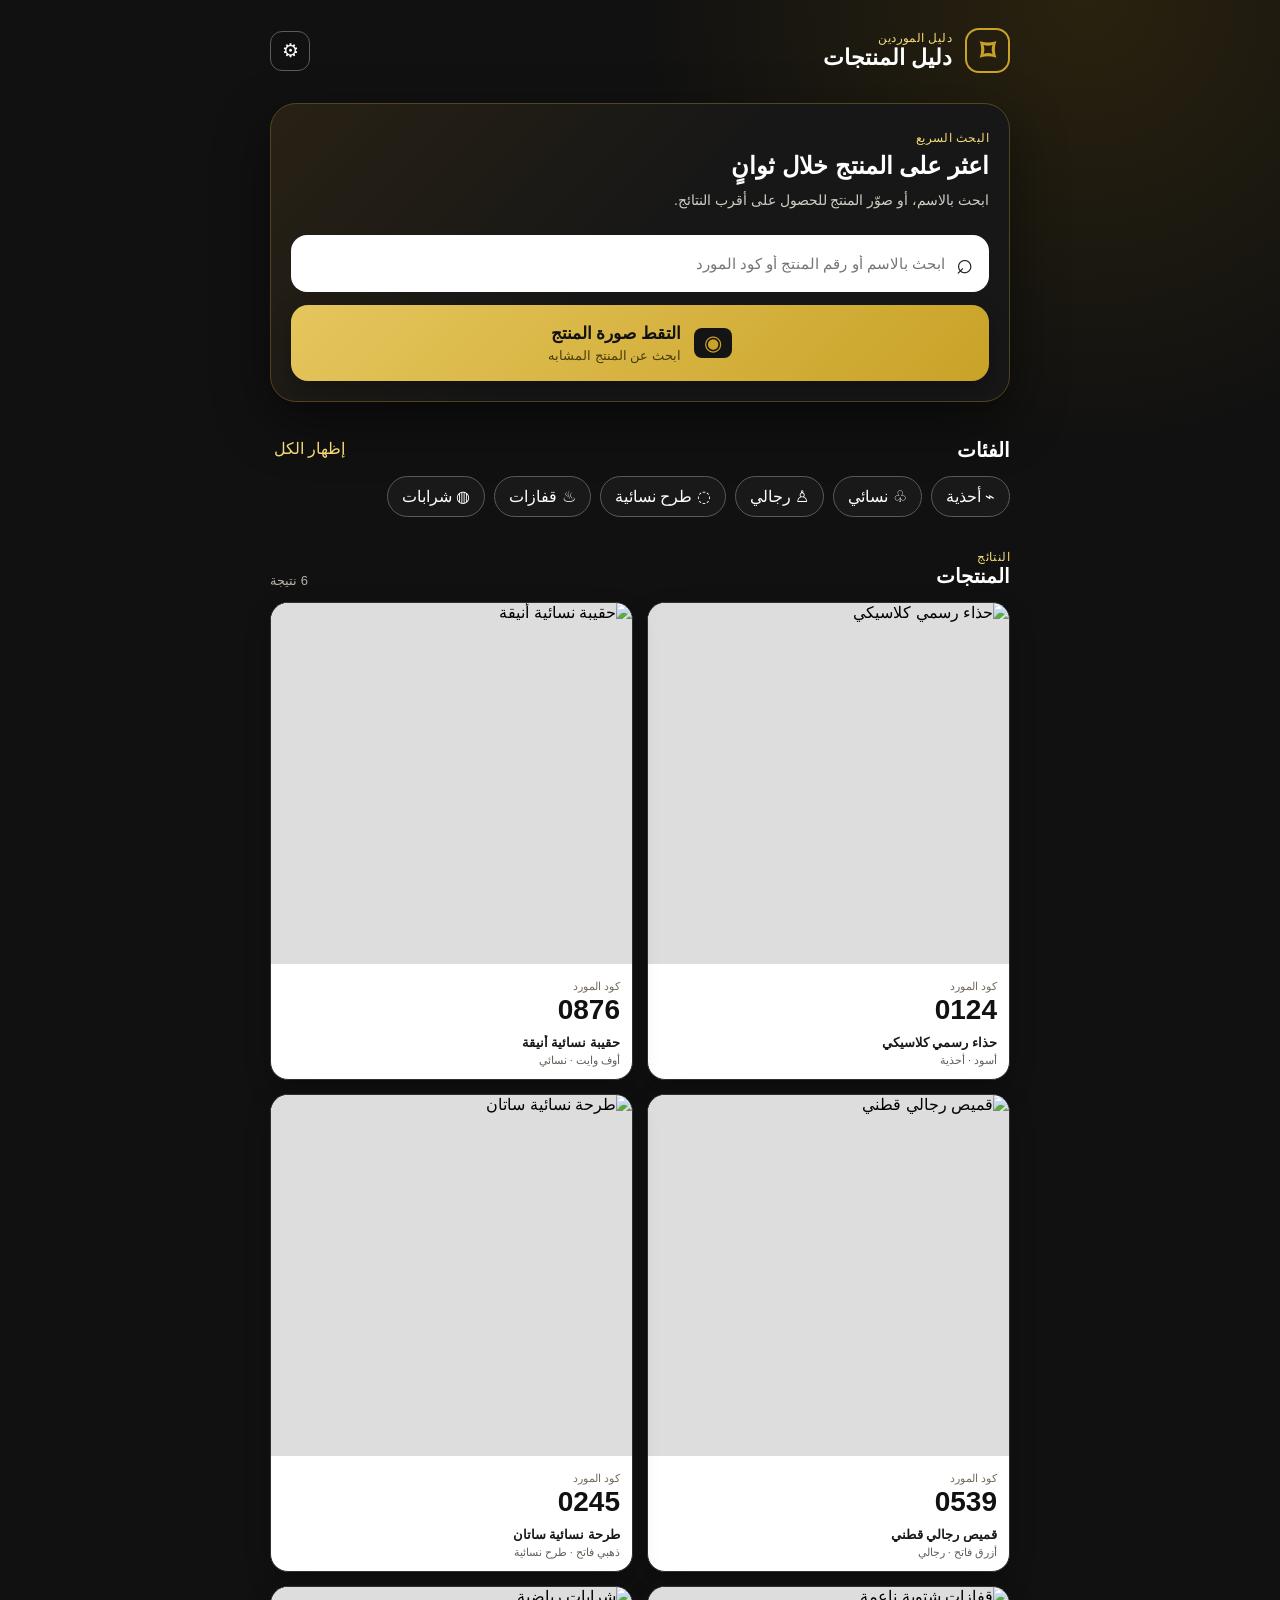
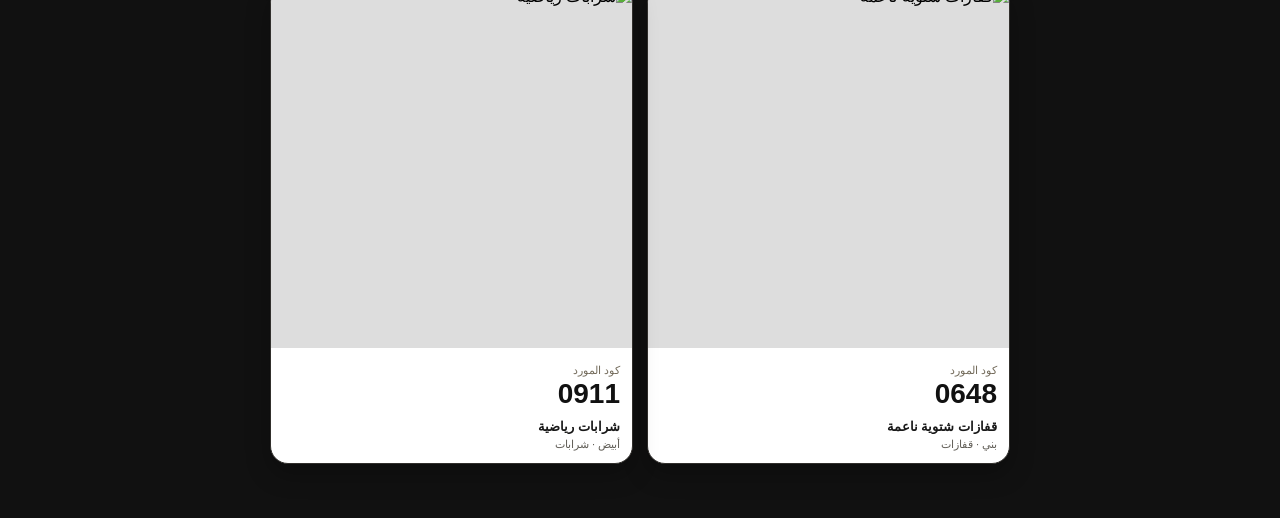
==== index.html @ c67843eb "Add files via upload" ====
<!doctype html>
<html lang="ar" dir="rtl">
  <head>
    <meta charset="UTF-8" />
    <meta name="viewport" content="width=device-width, initial-scale=1.0" />
    <meta name="theme-color" content="#111111" />
    <meta name="description" content="دليل المنتجات - ابحث بالاسم أو الصورة" />
    <link rel="manifest" href="manifest.webmanifest" />
    <link rel="stylesheet" href="styles.css" />
    <title>دليل المنتجات</title>
  </head>
  <body>
    <main class="app-shell">
      <header class="topbar">
        <div class="brand-mark" aria-hidden="true">⌑</div>
        <div>
          <p class="eyebrow">دليل الموردين</p>
          <h1>دليل المنتجات</h1>
        </div>
        <a class="admin-link" href="admin.html" aria-label="فتح لوحة الإدارة">⚙</a>
      </header>

      <section class="search-hero" aria-labelledby="search-title">
        <p class="section-kicker">البحث السريع</p>
        <h2 id="search-title">اعثر على المنتج خلال ثوانٍ</h2>
        <p>ابحث بالاسم، أو صوّر المنتج للحصول على أقرب النتائج.</p>

        <label class="name-search" for="text-search">
          <span>⌕</span>
          <input id="text-search" type="search" placeholder="ابحث بالاسم أو رقم المنتج أو كود المورد" autocomplete="off" />
        </label>

        <div class="photo-actions">
          <label class="camera-button" for="photo-input">
            <span class="camera-icon">◉</span>
            <span><strong>التقط صورة المنتج</strong><small>ابحث عن المنتج المشابه</small></span>
          </label>
          <input id="photo-input" type="file" accept="image/*" capture="environment" hidden />
        </div>
        <div id="photo-status" class="photo-status" hidden></div>
      </section>

      <section class="categories" aria-label="فئات المنتجات">
        <div class="section-heading"><h2>الفئات</h2><button id="clear-filters" type="button">إظهار الكل</button></div>
        <div id="category-list" class="chip-list"></div>
      </section>

      <section class="results" aria-labelledby="results-title">
        <div class="section-heading">
          <div><p class="section-kicker">النتائج</p><h2 id="results-title">المنتجات</h2></div>
          <span id="result-count" class="count"></span>
        </div>
        <div id="results-grid" class="product-grid"></div>
        <p id="empty-state" class="empty-state" hidden>لم نجد منتجاً مطابقاً. جرّب كلمة أخرى أو اختر فئة مختلفة.</p>
      </section>
    </main>

    <dialog id="product-dialog" class="product-dialog">
      <button id="close-dialog" class="close-dialog" aria-label="إغلاق">×</button>
      <div id="dialog-content"></div>
    </dialog>
    <script src="app.js"></script>
  </body>
</html>
---- styles.css ----
:root { --black:#111111; --ink:#1d1d1d; --white:#fff; --paper:#f7f5f0; --gold:#c9a227; --gold-light:#f5db77; --muted:#9a9a9a; --line:#e7e1d4; }
* { box-sizing: border-box; }
body { margin:0; min-height:100vh; background:radial-gradient(circle at 85% 0%, #29220e, transparent 28rem), var(--black); color:var(--white); font-family:Tahoma, Arial, sans-serif; }
button, input, select { font:inherit; }
.app-shell { width:min(100%, 780px); margin:auto; padding:28px 20px 54px; }
.topbar { display:flex; align-items:center; gap:13px; padding-bottom:30px; }
.brand-mark { width:45px; height:45px; display:grid; place-items:center; border:2px solid var(--gold); border-radius:14px; color:var(--gold); font-size:29px; font-weight:bold; }
.topbar h1, h2, p { margin:0; }.topbar h1 { font-size:22px; }.eyebrow,.section-kicker { color:var(--gold-light); font-size:12px; letter-spacing:.4px; }.admin-link { margin-inline-start:auto; display:grid; place-items:center; width:40px; height:40px; border:1px solid #5f5b4f; color:#fff; border-radius:12px; text-decoration:none; font-size:19px; }
.search-hero { background:linear-gradient(135deg,#282114,#171717 50%); border:1px solid #514522; border-radius:26px; padding:27px 20px 20px; box-shadow:0 20px 55px #0007; }.search-hero h2,.admin-intro h2 { margin:7px 0 9px; font-size:24px; }.search-hero > p:not(.section-kicker), .admin-intro > p:not(.section-kicker) { color:#d0cdc4; line-height:1.7; font-size:14px; }
.name-search { display:flex; align-items:center; gap:9px; background:#fff; color:#222; border-radius:16px; margin-top:22px; padding:0 16px; height:57px; direction:rtl; }.name-search span { font-size:29px; line-height:1; }.name-search input { width:100%; border:0; outline:0; color:#222; background:transparent; font-size:15px; }
.photo-actions { margin-top:13px; }.camera-button { min-height:76px; cursor:pointer; display:flex; align-items:center; justify-content:center; gap:13px; border-radius:17px; background:linear-gradient(135deg,#e5c65d,var(--gold)); color:#111; text-align:right; box-shadow:0 10px 22px #0004; }.camera-button strong { display:block; font-size:17px; }.camera-button small { display:block; margin-top:4px; color:#4b3c0c; }.camera-icon { display:grid; place-items:center; width:38px; height:30px; background:#141414; border-radius:8px; color:var(--gold); font-size:21px; }.photo-status { margin-top:13px; padding:11px 13px; color:#f8dda0; border-right:3px solid var(--gold); background:#2b271c; border-radius:8px; font-size:13px; }
.categories,.results { margin-top:33px; }.section-heading { display:flex; align-items:end; justify-content:space-between; gap:10px; margin-bottom:14px; }.section-heading h2 { font-size:20px; }.section-heading button { border:0; color:var(--gold-light); background:transparent; cursor:pointer; padding:4px; }.count { color:#b7b1a4; font-size:13px; }.chip-list { display:flex; flex-wrap:wrap; gap:9px; }.chip { padding:10px 14px; background:#191919; color:#fff; border:1px solid #5c5a55; border-radius:99px; cursor:pointer; transition:.2s; }.chip.active { background:var(--gold); color:#16120a; border-color:var(--gold-light); font-weight:bold; }.product-grid { display:grid; grid-template-columns:repeat(2,minmax(0,1fr)); gap:14px; }.product-card { appearance:none; width:100%; padding:0; overflow:hidden; border:1px solid #312f2c; border-radius:18px; background:#fff; text-align:right; cursor:pointer; box-shadow:0 10px 25px #0004; }.product-card.highlight { border:2px solid var(--gold); box-shadow:0 0 0 3px #c9a22733,0 10px 25px #0004; }.product-image { display:block; width:100%; aspect-ratio:1/1; object-fit:cover; background:#ddd; }.product-info { color:#191919; padding:12px; }.product-info .label { color:#736b5b; font-size:11px; }.supplier-code { color:#111; font-size:28px; line-height:1.15; font-weight:800; direction:ltr; text-align:right; }.highlight .supplier-code { color:#9a7310; }.product-name { margin-top:9px; font-size:13px; font-weight:bold; white-space:nowrap; overflow:hidden; text-overflow:ellipsis; }.product-meta { margin-top:4px; color:#625f58; font-size:11px; }.empty-state { padding:30px; text-align:center; color:#d0cdc4; background:#191919; border-radius:16px; }
.product-dialog { position:relative; max-width:min(94vw,480px); width:100%; padding:0; overflow:hidden; border:1px solid var(--gold); border-radius:22px; color:#171717; background:#fff; box-shadow:0 30px 70px #000c; }.product-dialog::backdrop { background:#000b; }.dialog-image { width:100%; aspect-ratio:16/10; object-fit:cover; }.dialog-details { padding:20px; }.dialog-code { padding:13px; border-radius:14px; background:linear-gradient(135deg,#f7e49b,#c9a227); color:#16120a; }.dialog-code .supplier-code { font-size:37px; }.dialog-name { margin:17px 0; font-size:22px; }.detail-row { display:flex; justify-content:space-between; gap:20px; padding:11px 0; border-bottom:1px solid var(--line); font-size:14px; }.detail-row span:first-child { color:#777; }.close-dialog { position:absolute; z-index:1; top:11px; left:11px; width:36px; height:36px; border:0; border-radius:50%; background:#111d; color:#fff; font-size:27px; cursor:pointer; }
.admin-intro { padding:24px 0 22px; }.product-form { display:grid; grid-template-columns:1fr 1fr; gap:15px; padding:18px; border:1px solid #494332; border-radius:21px; background:#191919; }.product-form label { display:grid; gap:8px; font-size:13px; color:#f1dd95; }.product-form input,.product-form select { width:100%; padding:12px; color:#1b1b1b; border:0; border-radius:10px; background:#fff; outline:2px solid transparent; }.product-form input:focus,.product-form select:focus { outline-color:var(--gold); }.full-width,.save-button { grid-column:1 / -1; }.save-button { padding:15px; border:0; border-radius:12px; cursor:pointer; font-weight:bold; color:#17120a; background:linear-gradient(135deg,#f5dd79,var(--gold)); }.form-message { min-height:26px; padding:13px 2px; color:#f7e29c; }
@media (max-width:420px) { .app-shell{padding:20px 14px 42px}.search-hero{padding:23px 15px 16px}.product-grid{gap:10px}.product-info{padding:10px}.supplier-code{font-size:24px}.chip{padding:9px 12px;font-size:13px}.product-form{grid-template-columns:1fr}.product-form label,.save-button{grid-column:auto}.topbar{padding-bottom:23px} }
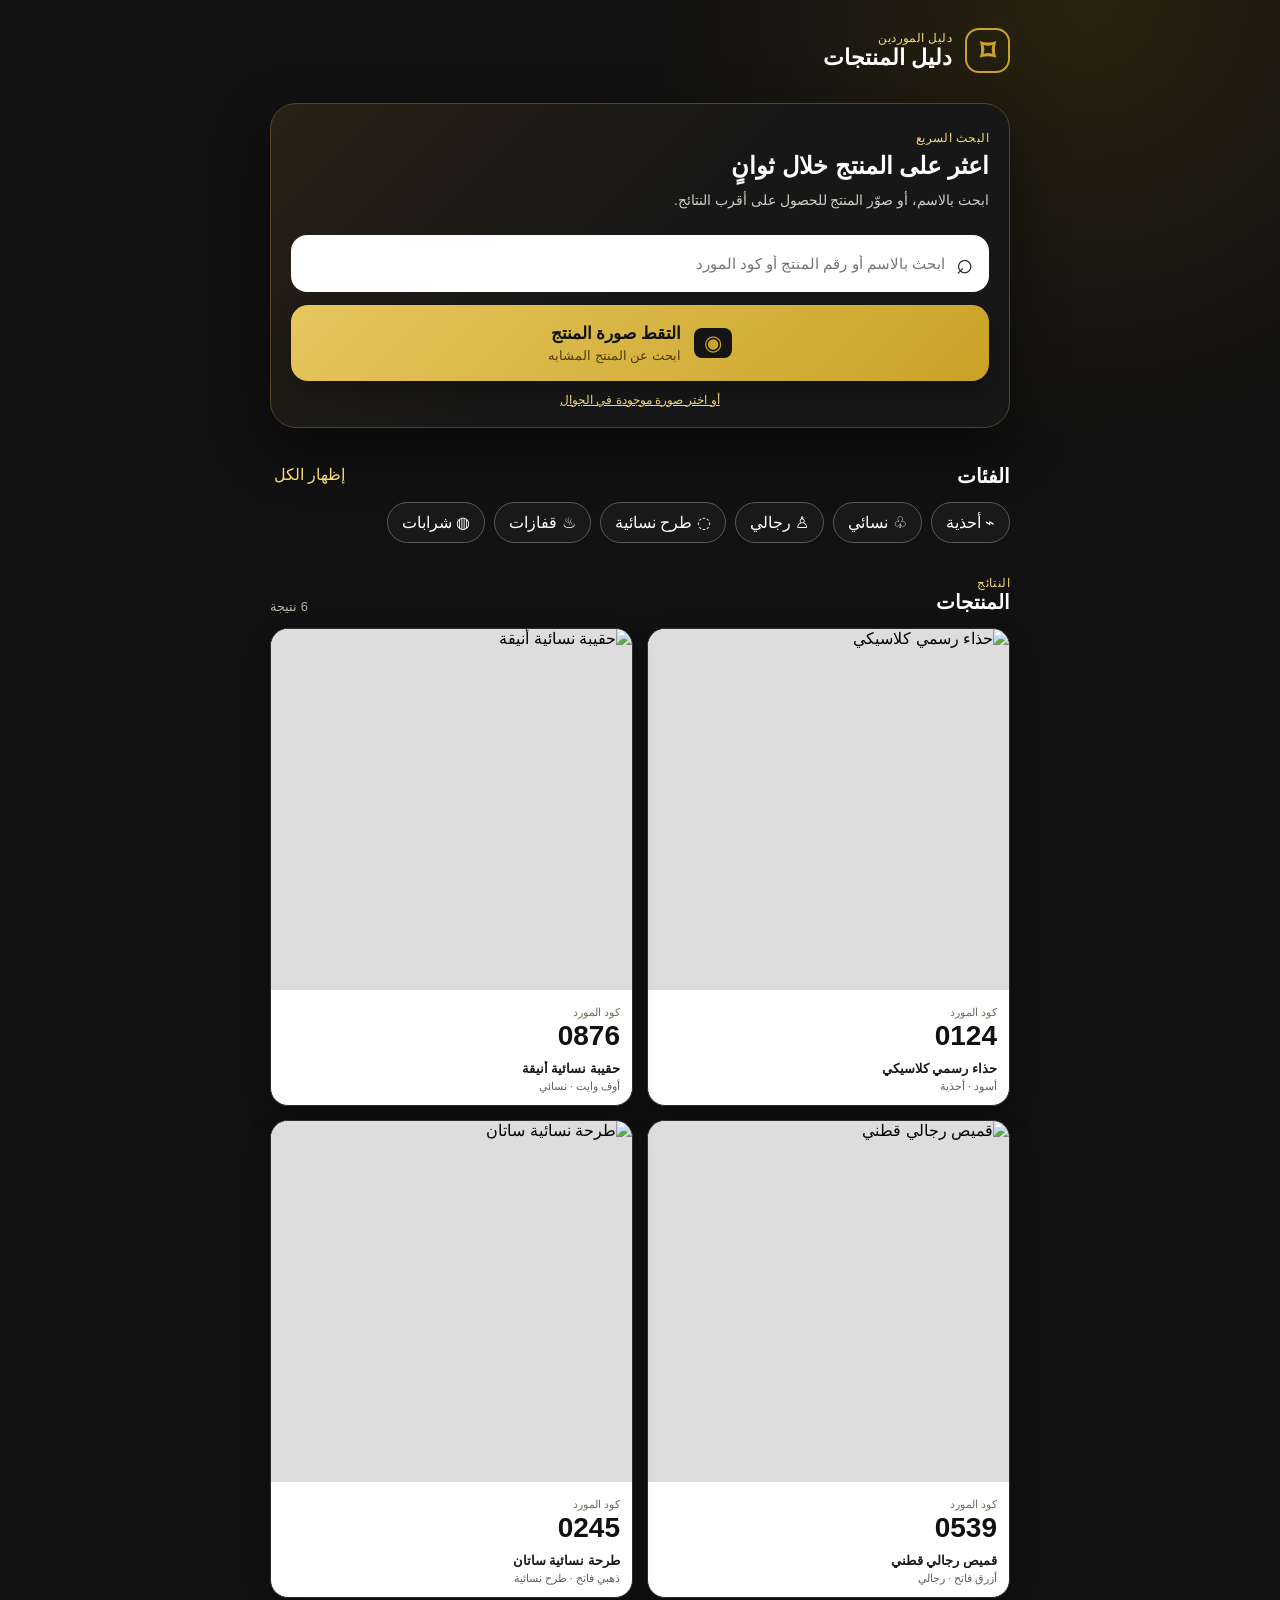
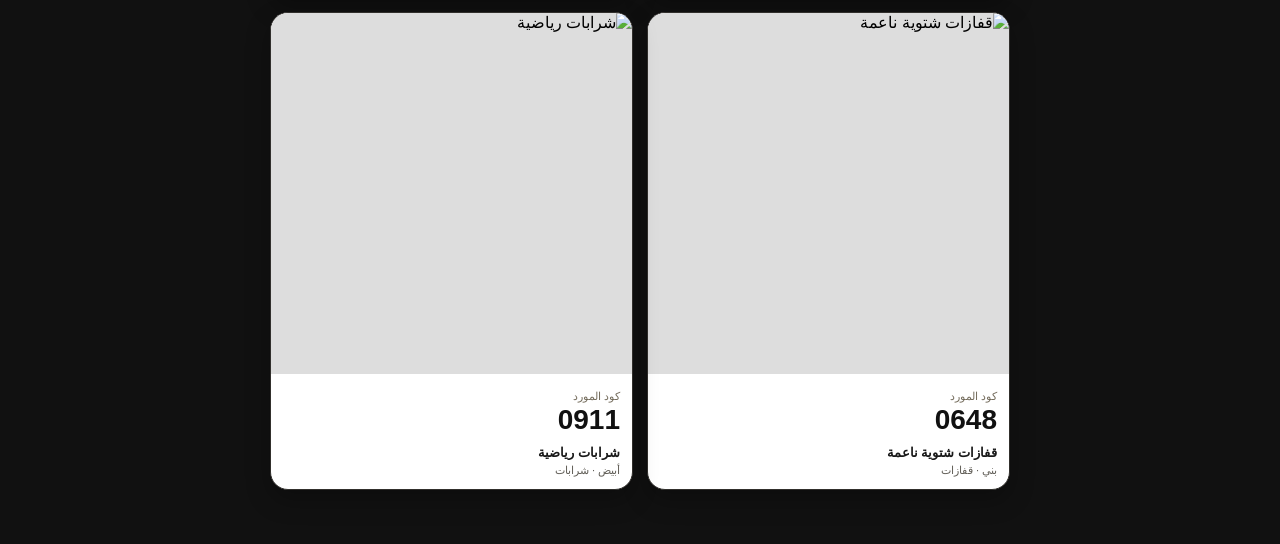
==== commit d3329f5c: "Add files via upload تحديث النسخة العامة وإخفاء الإدارة" ====
--- a/index.html
+++ b/index.html
@@ -17,7 +17,6 @@
           <p class="eyebrow">دليل الموردين</p>
           <h1>دليل المنتجات</h1>
         </div>
-        <a class="admin-link" href="admin.html" aria-label="فتح لوحة الإدارة">⚙</a>
       </header>
 
       <section class="search-hero" aria-labelledby="search-title">
@@ -31,10 +30,11 @@
         </label>
 
         <div class="photo-actions">
-          <label class="camera-button" for="photo-input">
+          <button id="open-camera" class="camera-button" type="button">
             <span class="camera-icon">◉</span>
             <span><strong>التقط صورة المنتج</strong><small>ابحث عن المنتج المشابه</small></span>
-          </label>
+          </button>
+          <label class="choose-image" for="photo-input">أو اختر صورة موجودة في الجوال</label>
           <input id="photo-input" type="file" accept="image/*" capture="environment" hidden />
         </div>
         <div id="photo-status" class="photo-status" hidden></div>
@@ -59,6 +59,13 @@
       <button id="close-dialog" class="close-dialog" aria-label="إغلاق">×</button>
       <div id="dialog-content"></div>
     </dialog>
+    <dialog id="camera-dialog" class="camera-dialog">
+      <div class="camera-dialog-head"><strong>صوّر المنتج بوضوح</strong><button id="close-camera" type="button" aria-label="إغلاق الكاميرا">×</button></div>
+      <video id="camera-video" autoplay playsinline muted></video>
+      <canvas id="camera-canvas" hidden></canvas>
+      <div class="camera-dialog-actions"><button id="capture-photo" type="button">التقاط الصورة</button></div>
+      <p id="camera-error" class="camera-error" hidden></p>
+    </dialog>
     <script src="app.js"></script>
   </body>
 </html>
--- a/styles.css
+++ b/styles.css
@@ -8,8 +8,9 @@
 .topbar h1, h2, p { margin:0; }.topbar h1 { font-size:22px; }.eyebrow,.section-kicker { color:var(--gold-light); font-size:12px; letter-spacing:.4px; }.admin-link { margin-inline-start:auto; display:grid; place-items:center; width:40px; height:40px; border:1px solid #5f5b4f; color:#fff; border-radius:12px; text-decoration:none; font-size:19px; }
 .search-hero { background:linear-gradient(135deg,#282114,#171717 50%); border:1px solid #514522; border-radius:26px; padding:27px 20px 20px; box-shadow:0 20px 55px #0007; }.search-hero h2,.admin-intro h2 { margin:7px 0 9px; font-size:24px; }.search-hero > p:not(.section-kicker), .admin-intro > p:not(.section-kicker) { color:#d0cdc4; line-height:1.7; font-size:14px; }
 .name-search { display:flex; align-items:center; gap:9px; background:#fff; color:#222; border-radius:16px; margin-top:22px; padding:0 16px; height:57px; direction:rtl; }.name-search span { font-size:29px; line-height:1; }.name-search input { width:100%; border:0; outline:0; color:#222; background:transparent; font-size:15px; }
-.photo-actions { margin-top:13px; }.camera-button { min-height:76px; cursor:pointer; display:flex; align-items:center; justify-content:center; gap:13px; border-radius:17px; background:linear-gradient(135deg,#e5c65d,var(--gold)); color:#111; text-align:right; box-shadow:0 10px 22px #0004; }.camera-button strong { display:block; font-size:17px; }.camera-button small { display:block; margin-top:4px; color:#4b3c0c; }.camera-icon { display:grid; place-items:center; width:38px; height:30px; background:#141414; border-radius:8px; color:var(--gold); font-size:21px; }.photo-status { margin-top:13px; padding:11px 13px; color:#f8dda0; border-right:3px solid var(--gold); background:#2b271c; border-radius:8px; font-size:13px; }
+.photo-actions { margin-top:13px; }.camera-button { width:100%; border:0; min-height:76px; cursor:pointer; display:flex; align-items:center; justify-content:center; gap:13px; border-radius:17px; background:linear-gradient(135deg,#e5c65d,var(--gold)); color:#111; text-align:right; box-shadow:0 10px 22px #0004; }.camera-button strong { display:block; font-size:17px; }.camera-button small { display:block; margin-top:4px; color:#4b3c0c; }.camera-icon { display:grid; place-items:center; width:38px; height:30px; background:#141414; border-radius:8px; color:var(--gold); font-size:21px; }.choose-image { display:block; margin:12px auto 0; color:#f0d675; font-size:12px; text-align:center; text-decoration:underline; cursor:pointer; }.photo-status { margin-top:13px; padding:11px 13px; color:#f8dda0; border-right:3px solid var(--gold); background:#2b271c; border-radius:8px; font-size:13px; }
 .categories,.results { margin-top:33px; }.section-heading { display:flex; align-items:end; justify-content:space-between; gap:10px; margin-bottom:14px; }.section-heading h2 { font-size:20px; }.section-heading button { border:0; color:var(--gold-light); background:transparent; cursor:pointer; padding:4px; }.count { color:#b7b1a4; font-size:13px; }.chip-list { display:flex; flex-wrap:wrap; gap:9px; }.chip { padding:10px 14px; background:#191919; color:#fff; border:1px solid #5c5a55; border-radius:99px; cursor:pointer; transition:.2s; }.chip.active { background:var(--gold); color:#16120a; border-color:var(--gold-light); font-weight:bold; }.product-grid { display:grid; grid-template-columns:repeat(2,minmax(0,1fr)); gap:14px; }.product-card { appearance:none; width:100%; padding:0; overflow:hidden; border:1px solid #312f2c; border-radius:18px; background:#fff; text-align:right; cursor:pointer; box-shadow:0 10px 25px #0004; }.product-card.highlight { border:2px solid var(--gold); box-shadow:0 0 0 3px #c9a22733,0 10px 25px #0004; }.product-image { display:block; width:100%; aspect-ratio:1/1; object-fit:cover; background:#ddd; }.product-info { color:#191919; padding:12px; }.product-info .label { color:#736b5b; font-size:11px; }.supplier-code { color:#111; font-size:28px; line-height:1.15; font-weight:800; direction:ltr; text-align:right; }.highlight .supplier-code { color:#9a7310; }.product-name { margin-top:9px; font-size:13px; font-weight:bold; white-space:nowrap; overflow:hidden; text-overflow:ellipsis; }.product-meta { margin-top:4px; color:#625f58; font-size:11px; }.empty-state { padding:30px; text-align:center; color:#d0cdc4; background:#191919; border-radius:16px; }
 .product-dialog { position:relative; max-width:min(94vw,480px); width:100%; padding:0; overflow:hidden; border:1px solid var(--gold); border-radius:22px; color:#171717; background:#fff; box-shadow:0 30px 70px #000c; }.product-dialog::backdrop { background:#000b; }.dialog-image { width:100%; aspect-ratio:16/10; object-fit:cover; }.dialog-details { padding:20px; }.dialog-code { padding:13px; border-radius:14px; background:linear-gradient(135deg,#f7e49b,#c9a227); color:#16120a; }.dialog-code .supplier-code { font-size:37px; }.dialog-name { margin:17px 0; font-size:22px; }.detail-row { display:flex; justify-content:space-between; gap:20px; padding:11px 0; border-bottom:1px solid var(--line); font-size:14px; }.detail-row span:first-child { color:#777; }.close-dialog { position:absolute; z-index:1; top:11px; left:11px; width:36px; height:36px; border:0; border-radius:50%; background:#111d; color:#fff; font-size:27px; cursor:pointer; }
+.camera-dialog { width:min(94vw,480px); padding:0; overflow:hidden; border:1px solid var(--gold); border-radius:20px; background:#111; color:#fff; box-shadow:0 30px 70px #000c; }.camera-dialog::backdrop { background:#000b; }.camera-dialog-head { display:flex; justify-content:space-between; align-items:center; padding:15px 17px; }.camera-dialog-head button { width:34px; height:34px; border:0; border-radius:50%; background:#2b2b2b; color:#fff; font-size:24px; cursor:pointer; }.camera-dialog video { display:block; width:100%; max-height:62vh; object-fit:cover; background:#000; }.camera-dialog-actions { padding:16px; }.camera-dialog-actions button { width:100%; padding:15px; border:0; border-radius:12px; color:#16120a; font-weight:bold; background:linear-gradient(135deg,#f5dd79,var(--gold)); cursor:pointer; }.camera-error { margin:0 16px 16px; padding:11px; color:#f8dda0; background:#2b271c; border-radius:9px; font-size:13px; }
 .admin-intro { padding:24px 0 22px; }.product-form { display:grid; grid-template-columns:1fr 1fr; gap:15px; padding:18px; border:1px solid #494332; border-radius:21px; background:#191919; }.product-form label { display:grid; gap:8px; font-size:13px; color:#f1dd95; }.product-form input,.product-form select { width:100%; padding:12px; color:#1b1b1b; border:0; border-radius:10px; background:#fff; outline:2px solid transparent; }.product-form input:focus,.product-form select:focus { outline-color:var(--gold); }.full-width,.save-button { grid-column:1 / -1; }.save-button { padding:15px; border:0; border-radius:12px; cursor:pointer; font-weight:bold; color:#17120a; background:linear-gradient(135deg,#f5dd79,var(--gold)); }.form-message { min-height:26px; padding:13px 2px; color:#f7e29c; }
 @media (max-width:420px) { .app-shell{padding:20px 14px 42px}.search-hero{padding:23px 15px 16px}.product-grid{gap:10px}.product-info{padding:10px}.supplier-code{font-size:24px}.chip{padding:9px 12px;font-size:13px}.product-form{grid-template-columns:1fr}.product-form label,.save-button{grid-column:auto}.topbar{padding-bottom:23px} }
